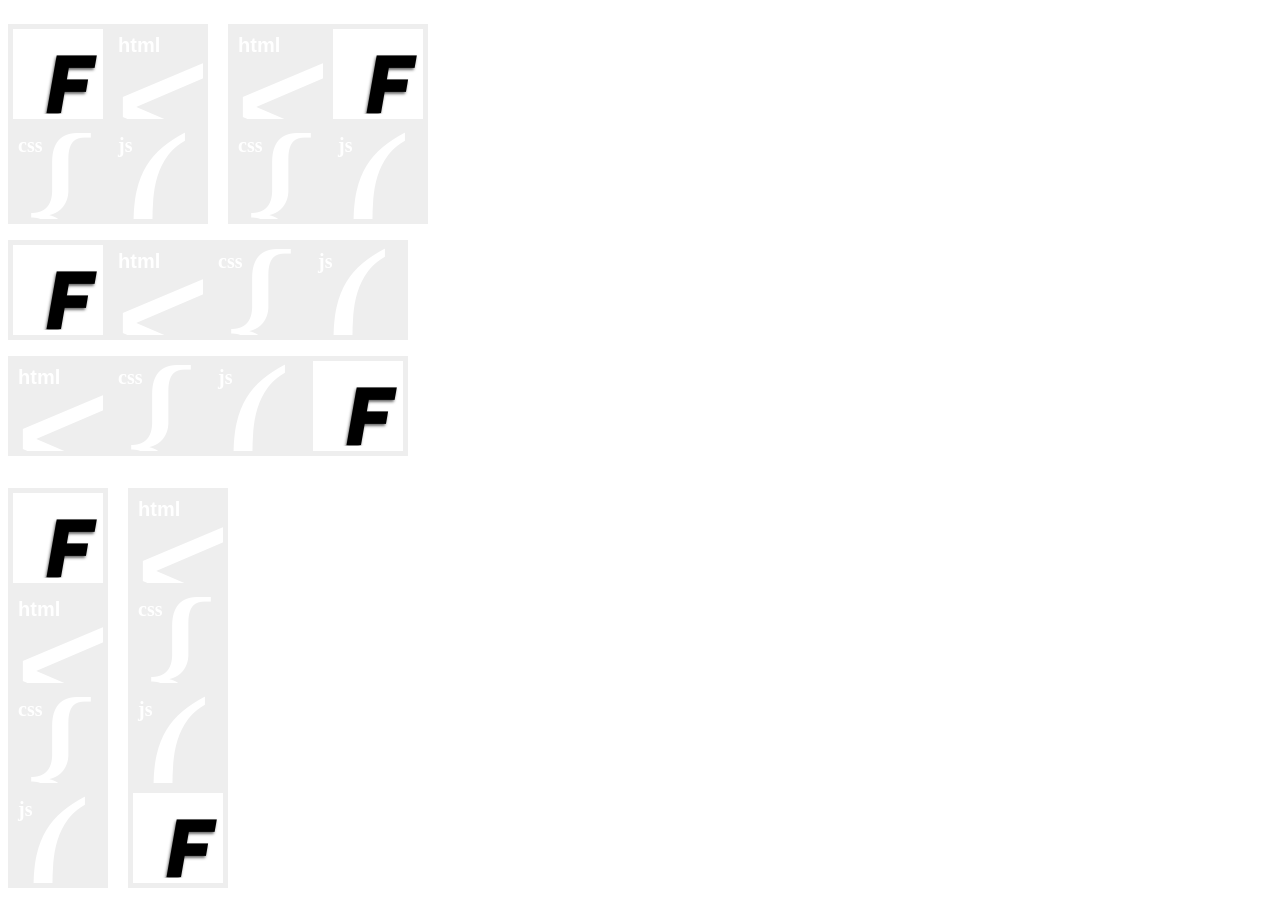
==== logos.html @ 83d619b0 "logo samples" ====
<!DOCTYPE html>
<html>
	<head>
		<title>frontender.com.br logo samples</title>
		<style>
			@import url(http://fonts.googleapis.com/css?family=Fugaz+One);

			body {
				min-height: 100%;
			}
			ul {
				list-style: none;
				padding: 0;
				overflow: hidden;
				background: #eee;
			}

			li {
				display: block;
				position: relative;
				margin: 5px;
				background: #eee;
				width: 90px;
				height: 90px;
				float: left;
				color: #fff;
				font-size: 200px;
				text-align: center;
				line-height: 150px;
				font-family: verdana;
				overflow: hidden;
				text-transform: uppercase
			}
			.frontender {
				width: 80px;
				height: 80px;
				text-shadow: -1px 2px 3px #666;
			}
			.v1, .v2 {
				float: left;
				width: 200px;
				margin-right: 20px

			}
			.v3, .v5 {
				clear: both;
			}
			.v3, .v4 {
				width: 400px;
			}
			.v5, .v6 {
				float: left;
				width: 100px;
				margin-right: 20px
			}
			.html {
				font-family: arial;
			}
			li::before {
				display: block;
				position: absolute;
				font-size: 20px;
				line-height: normal;
				left: 0;
				top: 0;
				margin: 5px;
				font-weight: bold;
				text-transform: lowercase;
			}
			.html::before {
				content: "html";
			}
			.css::before {
				content: "css";
			}
			.js::before {
				content: "js";
			}
			.frontender {
				background: #fff;
				font-size: 80px;
				line-height: 108px;
			    text-align: right;
				direction: rtl;
			    text-indent: 5px;
				text-transform: uppercase;
				color: #000;
				font-family: 'Fugaz one', cursive;
				border: 5px solid #fff;
			}
		</style>
	</head>
	<body>
		<ul class="view v1">
			<li class="frontender">f</li>
			<li class="html">&lt;</li>
			<li class="css">{</li>
			<li class="js">(</li>
		</ul>


		<ul class="view v2">
			<li class="html">&lt;</li>
			<li class="frontender">f</li>
			<li class="css">{</li>
			<li class="js">(</li>
		</ul>


		<ul class="view v3">
			<li class="frontender">f</li>
			<li class="html">&lt;</li>
			<li class="css">{</li>
			<li class="js">(</li>
		</ul>

		<ul class="view v4">
			<li class="html">&lt;</li>
			<li class="css">{</li>
			<li class="js">(</li>
			<li class="frontender">f</li>
		</ul>


		<ul class="view v5">
			<li class="frontender">f</li>
			<li class="html">&lt;</li>
			<li class="css">{</li>
			<li class="js">(</li>
		</ul>

		<ul class="view v6">
			<li class="html">&lt;</li>
			<li class="css">{</li>
			<li class="js">(</li>
			<li class="frontender">f</li>
		</ul>
	</body>
</html>
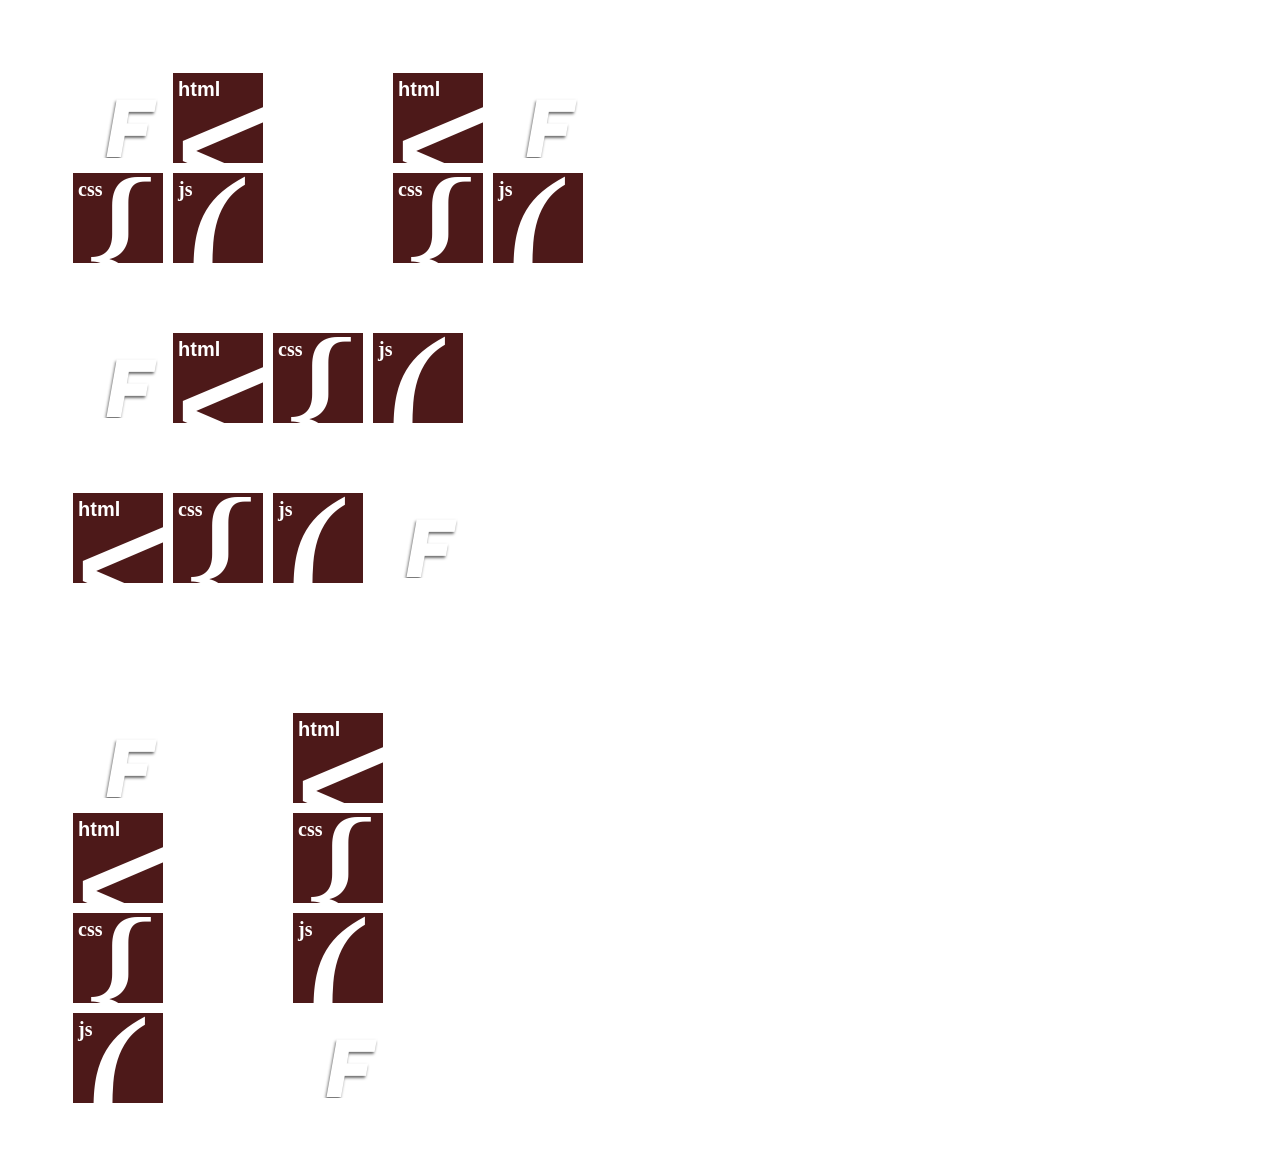
==== commit 61f6a5bf: "pallete" ====
--- a/logos.html
+++ b/logos.html
@@ -12,14 +12,14 @@
 				list-style: none;
 				padding: 0;
 				overflow: hidden;
-				background: #eee;
+				background: #fff;
 			}
 
 			li {
 				display: block;
 				position: relative;
 				margin: 5px;
-				background: #eee;
+				background: #4D1919;
 				width: 90px;
 				height: 90px;
 				float: left;
@@ -39,7 +39,7 @@
 			.v1, .v2 {
 				float: left;
 				width: 200px;
-				margin-right: 20px
+				margin: 60px;
 
 			}
 			.v3, .v5 {
@@ -47,11 +47,12 @@
 			}
 			.v3, .v4 {
 				width: 400px;
+				margin: 60px;
 			}
 			.v5, .v6 {
 				float: left;
 				width: 100px;
-				margin-right: 20px
+				margin: 60px;
 			}
 			.html {
 				font-family: arial;
@@ -84,7 +85,7 @@
 				direction: rtl;
 			    text-indent: 5px;
 				text-transform: uppercase;
-				color: #000;
+				color: #fff;
 				font-family: 'Fugaz one', cursive;
 				border: 5px solid #fff;
 			}
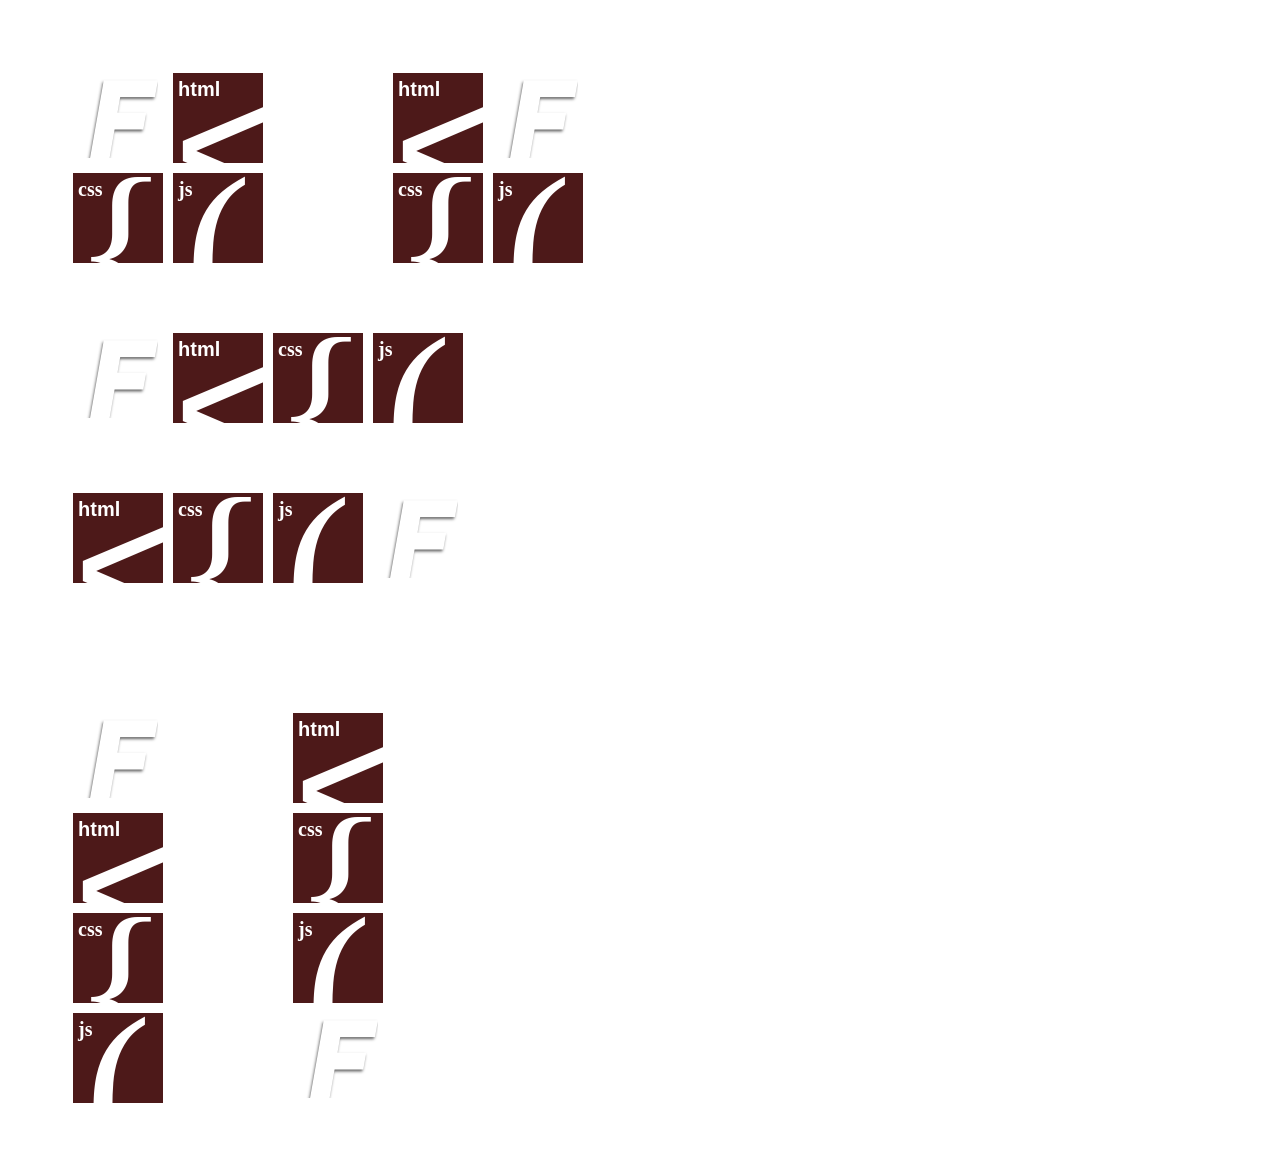
==== commit 91d97b5e: "new size" ====
--- a/logos.html
+++ b/logos.html
@@ -79,8 +79,8 @@
 			}
 			.frontender {
 				background: #fff;
-				font-size: 80px;
-				line-height: 108px;
+				font-size: 108px;
+				line-height: 93px;
 			    text-align: right;
 				direction: rtl;
 			    text-indent: 5px;
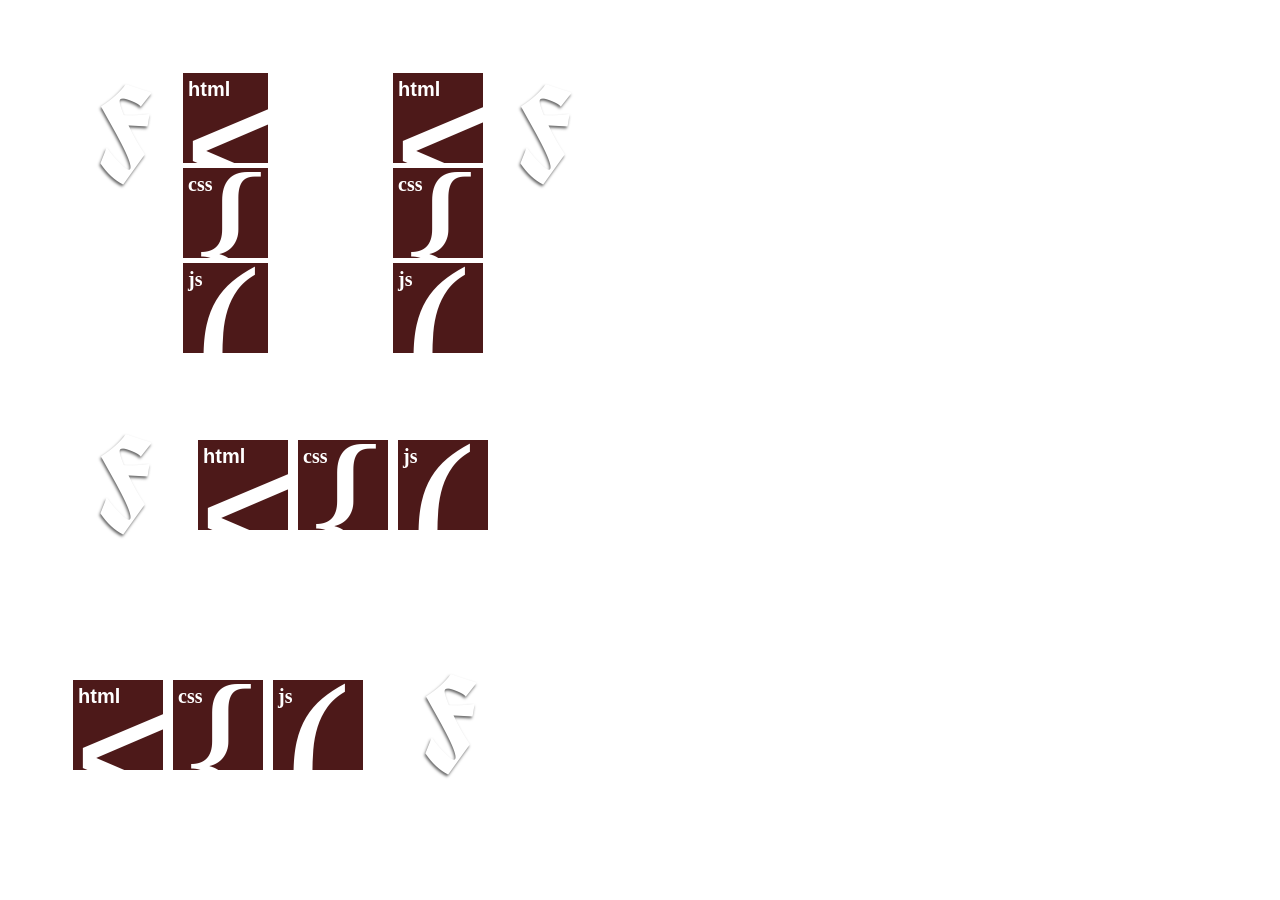
==== commit 87bfbc70: "i think this is it" ====
--- a/logos.html
+++ b/logos.html
@@ -3,7 +3,7 @@
 	<head>
 		<title>frontender.com.br logo samples</title>
 		<style>
-			@import url(http://fonts.googleapis.com/css?family=Fugaz+One);
+			@import url(http://fonts.googleapis.com/css?family=UnifrakturCook:700);
 
 			body {
 				min-height: 100%;
@@ -18,23 +18,32 @@
 			li {
 				display: block;
 				position: relative;
-				margin: 5px;
+				margin: 5px 5px 5px 115px;
 				background: #4D1919;
 				width: 90px;
 				height: 90px;
-				float: left;
+				float: none;
 				color: #fff;
 				font-size: 200px;
 				text-align: center;
 				line-height: 150px;
 				font-family: verdana;
 				overflow: hidden;
-				text-transform: uppercase
+				text-transform: uppercase;
 			}
 			.frontender {
 				width: 80px;
-				height: 80px;
+				height: 160px;
 				text-shadow: -1px 2px 3px #666;
+				float: left;
+				margin: 5px;
+			}
+			.v2 li {
+				margin: 5px 115px 5px 5px;
+			}
+			.v2 .frontender {
+				float: right;
+				margin: 5px;
 			}
 			.v1, .v2 {
 				float: left;
@@ -42,18 +51,24 @@
 				margin: 60px;
 
 			}
+
+			.v3 li, .v4 li {
+				float: left;
+				margin: 22px 5px 5px;
+			}
+			.v3 .frontender {
+				margin: 5px 30px 5px 5px;
+			}
+			.v4 .frontender {
+				margin: 5px 5px 5px 30px;	
+			}
 			.v3, .v5 {
 				clear: both;
 			}
 			.v3, .v4 {
-				width: 400px;
 				margin: 60px;
 			}
-			.v5, .v6 {
-				float: left;
-				width: 100px;
-				margin: 60px;
-			}
+			
 			.html {
 				font-family: arial;
 			}
@@ -86,7 +101,7 @@
 			    text-indent: 5px;
 				text-transform: uppercase;
 				color: #fff;
-				font-family: 'Fugaz one', cursive;
+				font-family: 'UnifrakturCook', cursive;
 				border: 5px solid #fff;
 			}
 		</style>
@@ -101,8 +116,8 @@
 
 
 		<ul class="view v2">
+			<li class="frontender">f</li>
 			<li class="html">&lt;</li>
-			<li class="frontender">f</li>
 			<li class="css">{</li>
 			<li class="js">(</li>
 		</ul>
@@ -122,19 +137,5 @@
 			<li class="frontender">f</li>
 		</ul>
 
-
-		<ul class="view v5">
-			<li class="frontender">f</li>
-			<li class="html">&lt;</li>
-			<li class="css">{</li>
-			<li class="js">(</li>
-		</ul>
-
-		<ul class="view v6">
-			<li class="html">&lt;</li>
-			<li class="css">{</li>
-			<li class="js">(</li>
-			<li class="frontender">f</li>
-		</ul>
 	</body>
 </html>
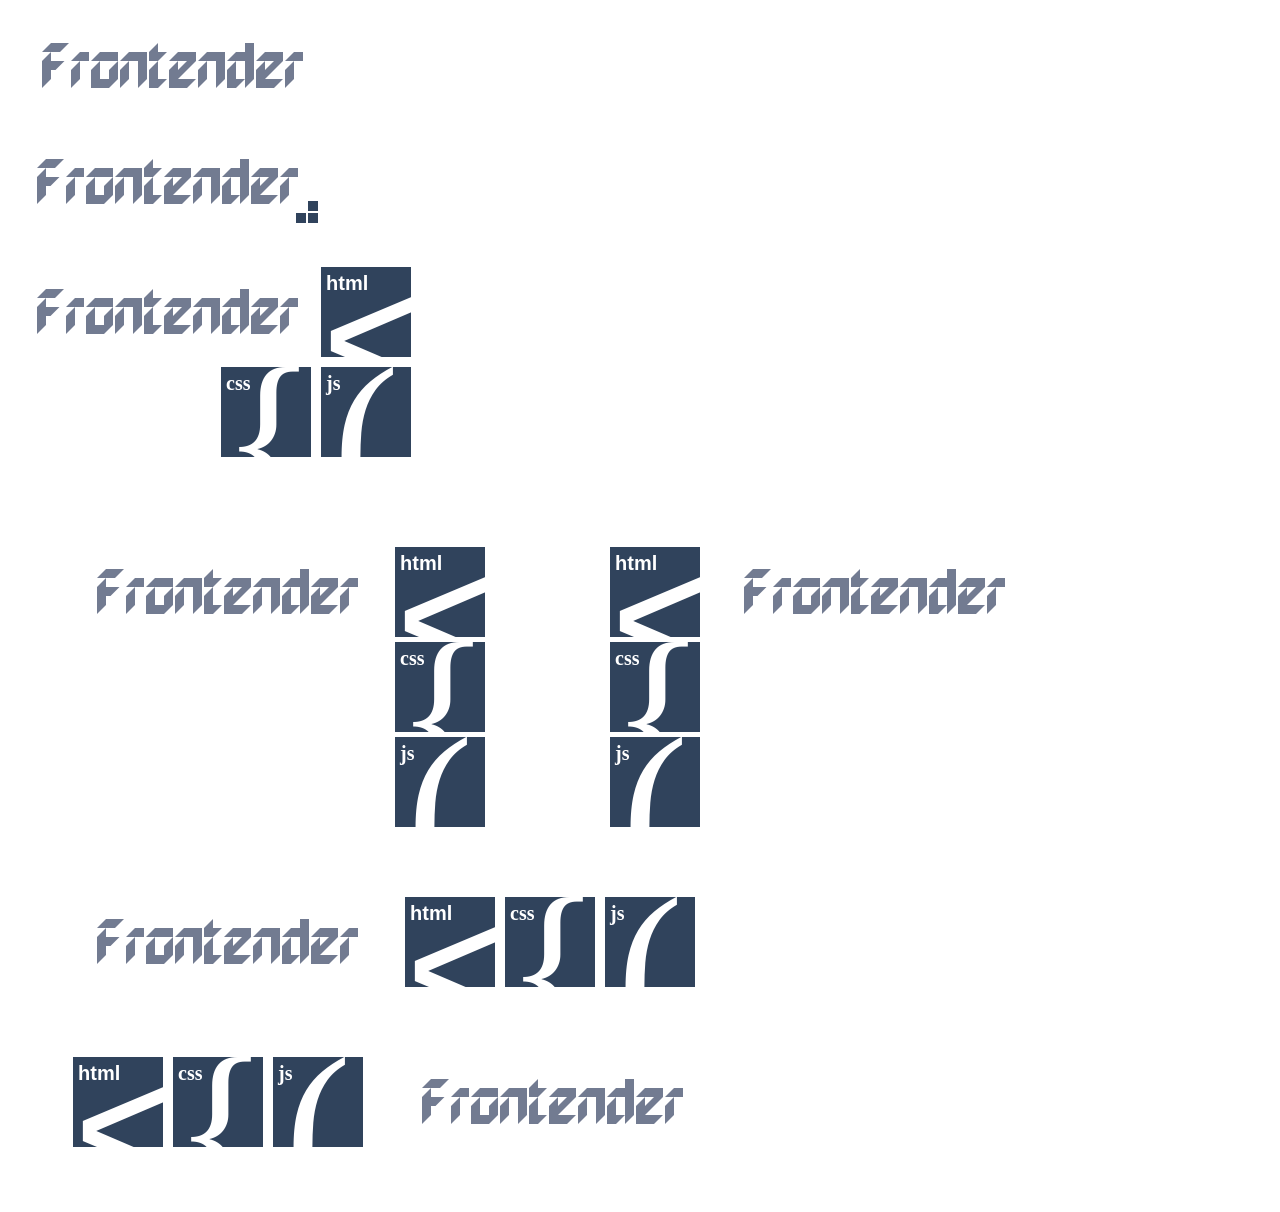
==== commit c3750d24: "much better" ====
--- a/logos.html
+++ b/logos.html
@@ -1,9 +1,14 @@
 <!DOCTYPE html>
 <html>
 	<head>
-		<title>frontender.com.br logo samples</title>
+		<title>Frontender - logo samples</title>
 		<style>
-			@import url(http://fonts.googleapis.com/css?family=UnifrakturCook:700);
+			@font-face {
+				font-family: 'hborja';
+				src: url('hborja.ttf') format('eot'), url([data-uri]) format('woff');
+				font-weight: normal;
+				font-style: normal;
+			}
 
 			body {
 				min-height: 100%;
@@ -18,23 +23,22 @@
 			li {
 				display: block;
 				position: relative;
-				margin: 5px 5px 5px 115px;
-				background: #4D1919;
+				margin: 5px 5px 5px 327px;
+				background: #30435C;
 				width: 90px;
 				height: 90px;
 				float: none;
 				color: #fff;
 				font-size: 200px;
 				text-align: center;
-				line-height: 150px;
+				line-height: 142px;
 				font-family: verdana;
 				overflow: hidden;
-				text-transform: uppercase;
 			}
 			.frontender {
 				width: 80px;
-				height: 160px;
-				text-shadow: -1px 2px 3px #666;
+				height: 80px;
+				/*text-shadow: -1px 2px 3px #382222;*/
 				float: left;
 				margin: 5px;
 			}
@@ -47,14 +51,14 @@
 			}
 			.v1, .v2 {
 				float: left;
-				width: 200px;
+				width: 417px;
 				margin: 60px;
 
 			}
 
 			.v3 li, .v4 li {
 				float: left;
-				margin: 22px 5px 5px;
+				margin: 5px;
 			}
 			.v3 .frontender {
 				margin: 5px 30px 5px 5px;
@@ -67,6 +71,58 @@
 			}
 			.v3, .v4 {
 				margin: 60px;
+			}
+			.v1-2, .v1-4 {
+				overflow: visible;
+				margin-bottom: 130px;
+			}
+			.v1-2 > li, .v1-4 > li {
+				position: relative;
+				overflow: visible;
+				background: transparent;
+			}
+			.v1-4 li ul,
+			.v1-2 li ul {
+				position: absolute;
+				left: -119px;
+				width: 200px;
+				background: transparent;
+			}
+			.v1-4 li ul li,
+			.v1-2 li ul li {
+				float: left;
+				margin: 5px;
+			}
+			.v1-4 .html,
+			.v1-2 .html {
+				margin-left: 105px;
+			}
+			.v1-3 li {
+				overflow: visible;
+				direction: ltr !important;
+			}
+			.v1-4 {
+				margin-bottom: 40px;
+			}
+			.v1-4 ul {
+				left: -40px !important;
+				width: 24px !important;
+				top: 68px;
+			}
+			.v1-4 ul li::before {
+				content: "" !important;
+			}
+			.v1-4 ul li {
+				text-indent: -999em;
+				width: 10px;
+				height: 10px;
+				margin: 1px !important;
+			}
+			.v1-4 .html {
+				margin-left: 13px !important;
+			}
+			.v1-4 .frontender {
+				text-indent: 5px;
 			}
 			
 			.html {
@@ -94,21 +150,48 @@
 			}
 			.frontender {
 				background: #fff;
-				font-size: 108px;
-				line-height: 93px;
+				font-size: 72px;
+				width: 287px;
+				line-height: 80px;
 			    text-align: right;
 				direction: rtl;
 			    text-indent: 5px;
-				text-transform: uppercase;
-				color: #fff;
-				font-family: 'UnifrakturCook', cursive;
+				color: #727B91;
+				font-family: 'hborja', cursive;
 				border: 5px solid #fff;
 			}
 		</style>
 	</head>
 	<body>
+
+		<ul class="view v1-3">
+			<li class="frontender">Frontender</li>
+		</ul>
+
+		<ul class="view v1-4">
+			<li class="frontender">Frontender</li>
+			<li>
+				<ul>
+					<li class="html">&lt;</li>
+					<li class="css">{</li>
+					<li class="js">(</li>
+				</ul>
+			</li>
+		</ul>
+
+		<ul class="view v1-2">
+			<li class="frontender">Frontender</li>
+			<li>
+				<ul>
+					<li class="html">&lt;</li>
+					<li class="css">{</li>
+					<li class="js">(</li>
+				</ul>
+			</li>
+		</ul>
+
 		<ul class="view v1">
-			<li class="frontender">f</li>
+			<li class="frontender">Frontender</li>
 			<li class="html">&lt;</li>
 			<li class="css">{</li>
 			<li class="js">(</li>
@@ -116,7 +199,7 @@
 
 
 		<ul class="view v2">
-			<li class="frontender">f</li>
+			<li class="frontender">Frontender</li>
 			<li class="html">&lt;</li>
 			<li class="css">{</li>
 			<li class="js">(</li>
@@ -124,7 +207,7 @@
 
 
 		<ul class="view v3">
-			<li class="frontender">f</li>
+			<li class="frontender">Frontender</li>
 			<li class="html">&lt;</li>
 			<li class="css">{</li>
 			<li class="js">(</li>
@@ -134,7 +217,7 @@
 			<li class="html">&lt;</li>
 			<li class="css">{</li>
 			<li class="js">(</li>
-			<li class="frontender">f</li>
+			<li class="frontender">Frontender</li>
 		</ul>
 
 	</body>
